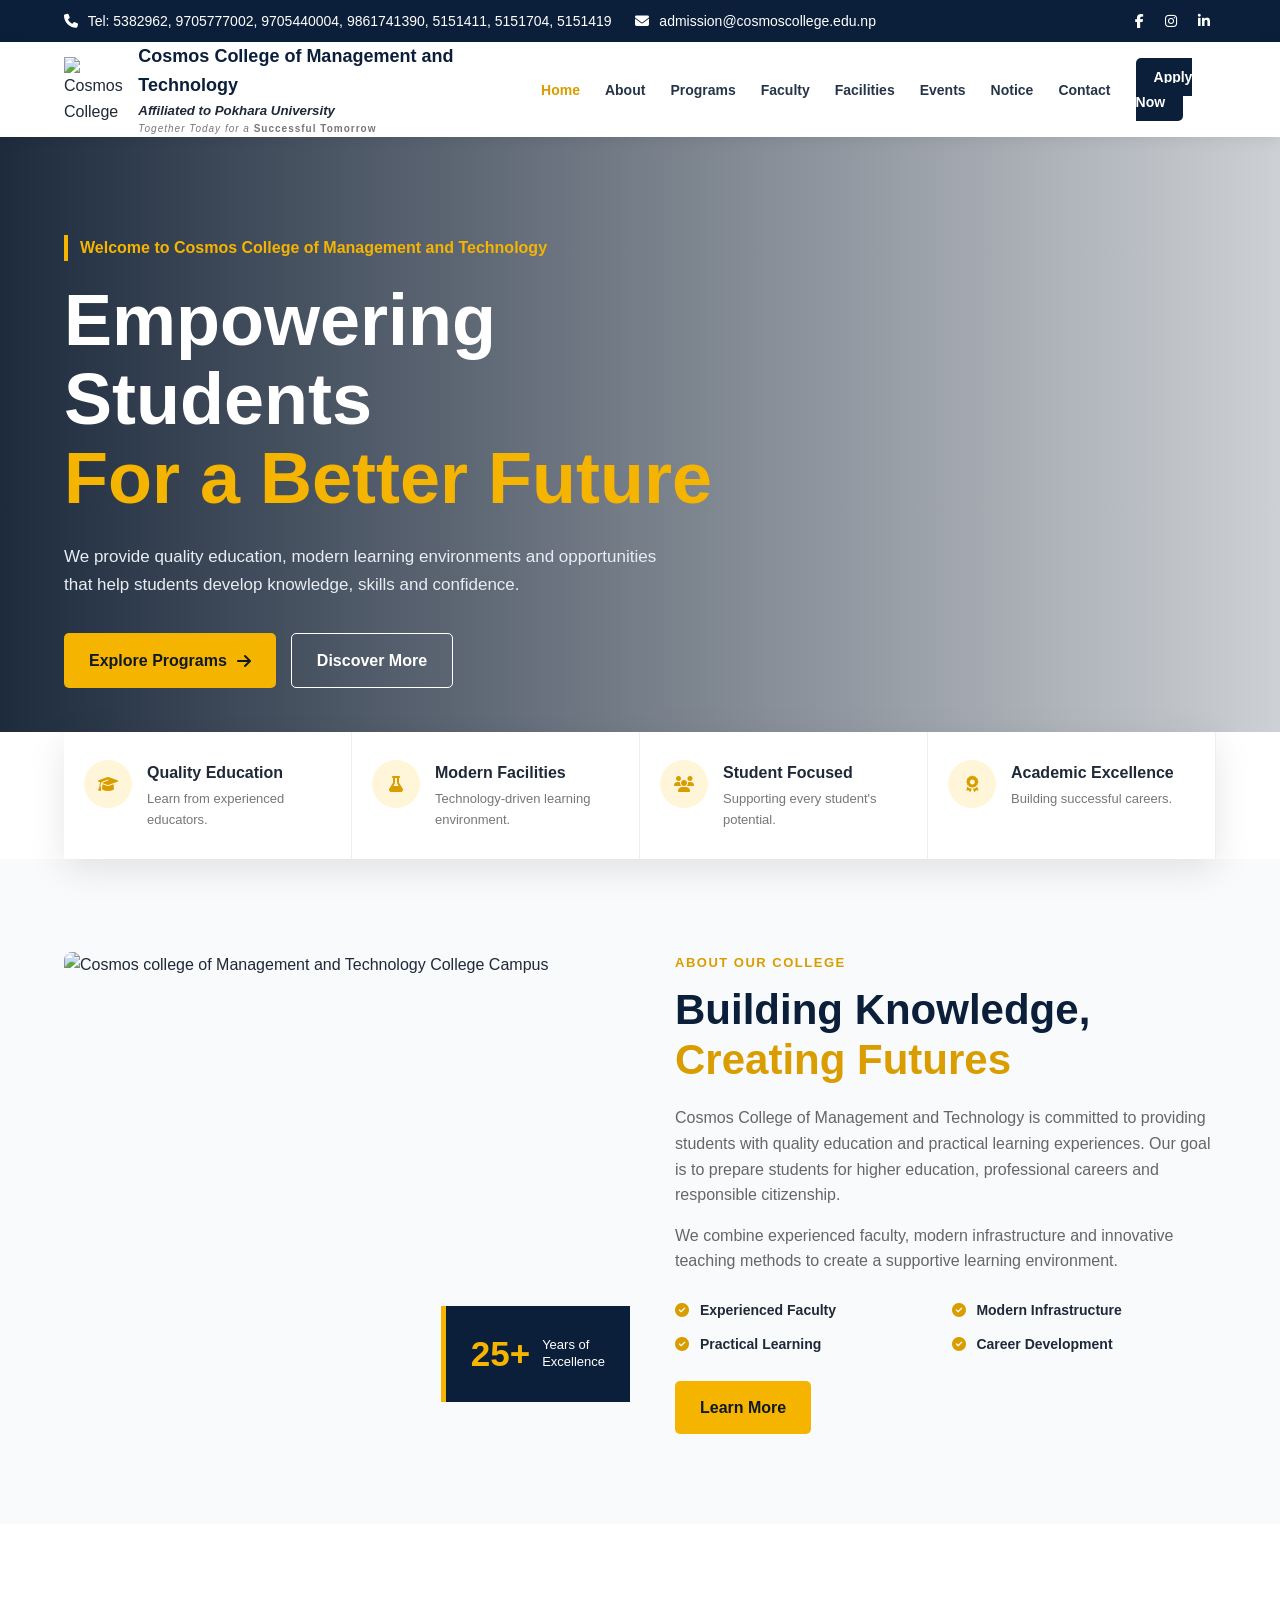
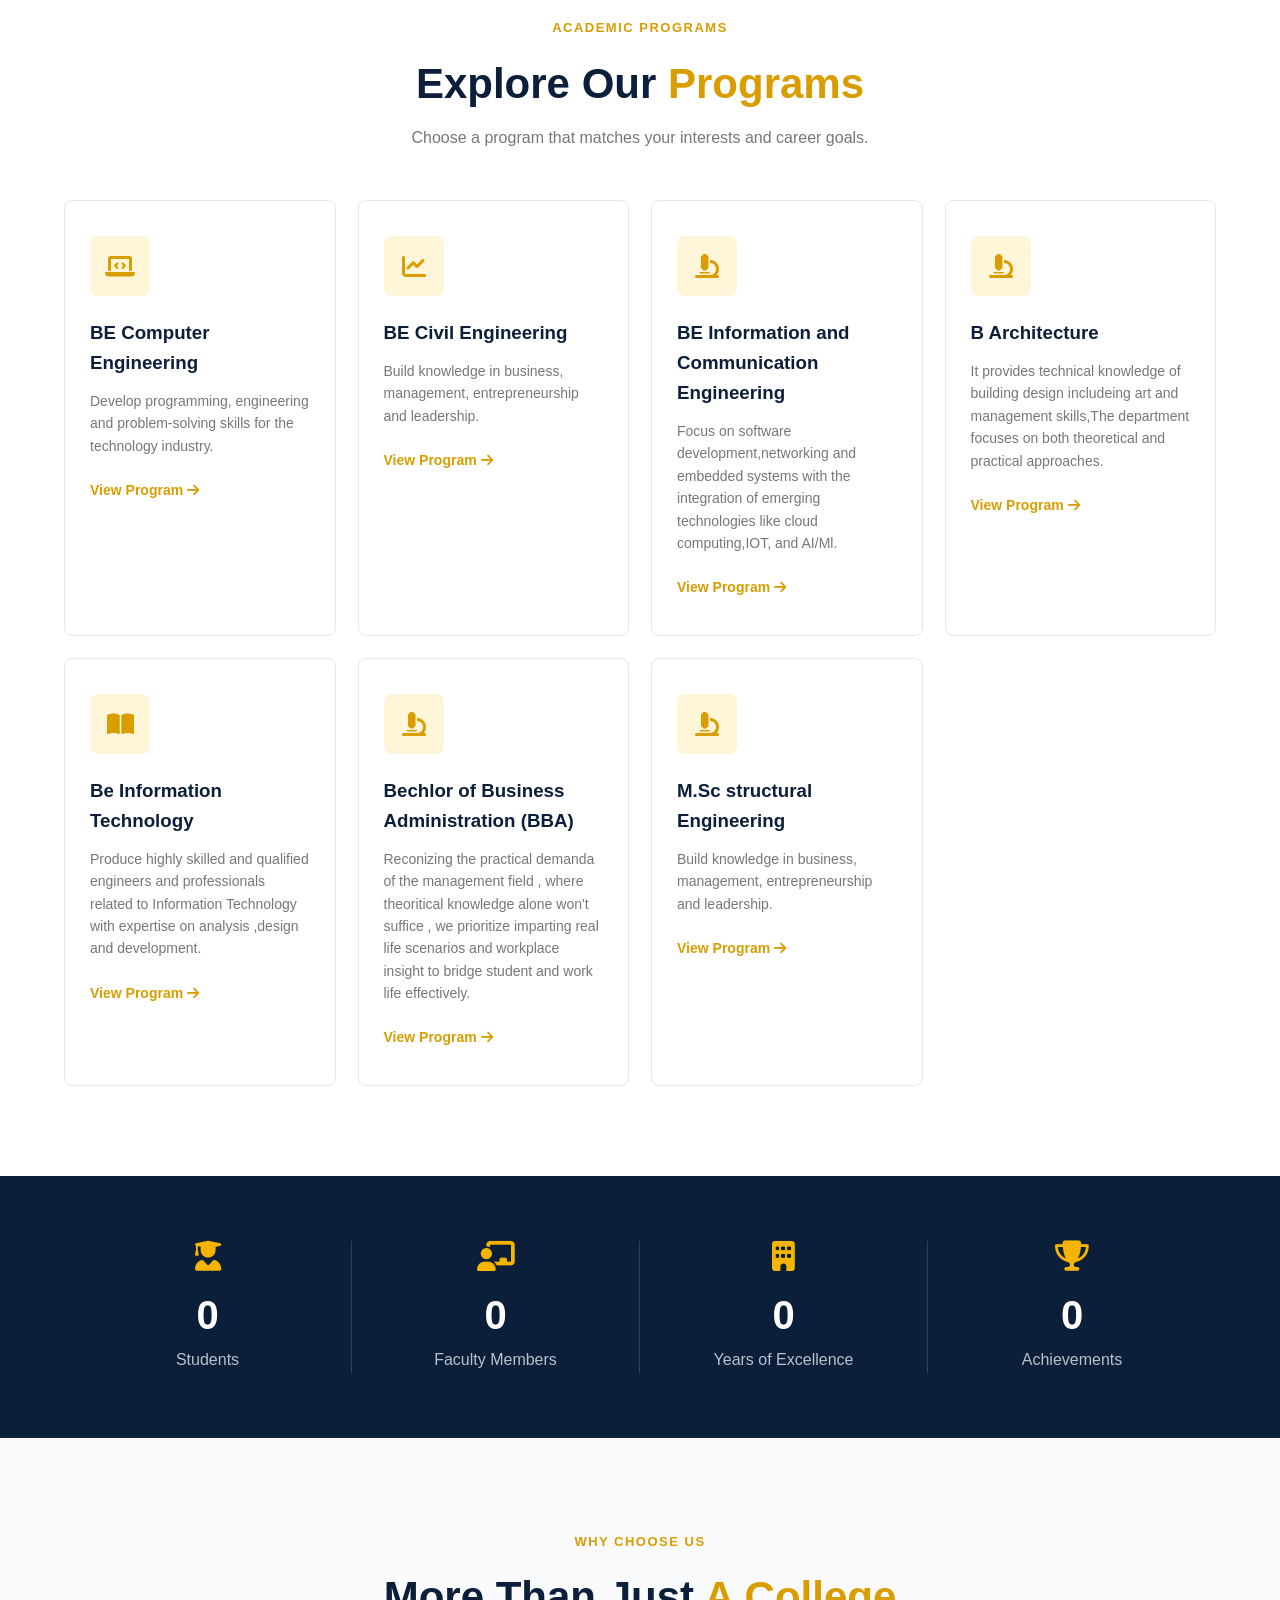
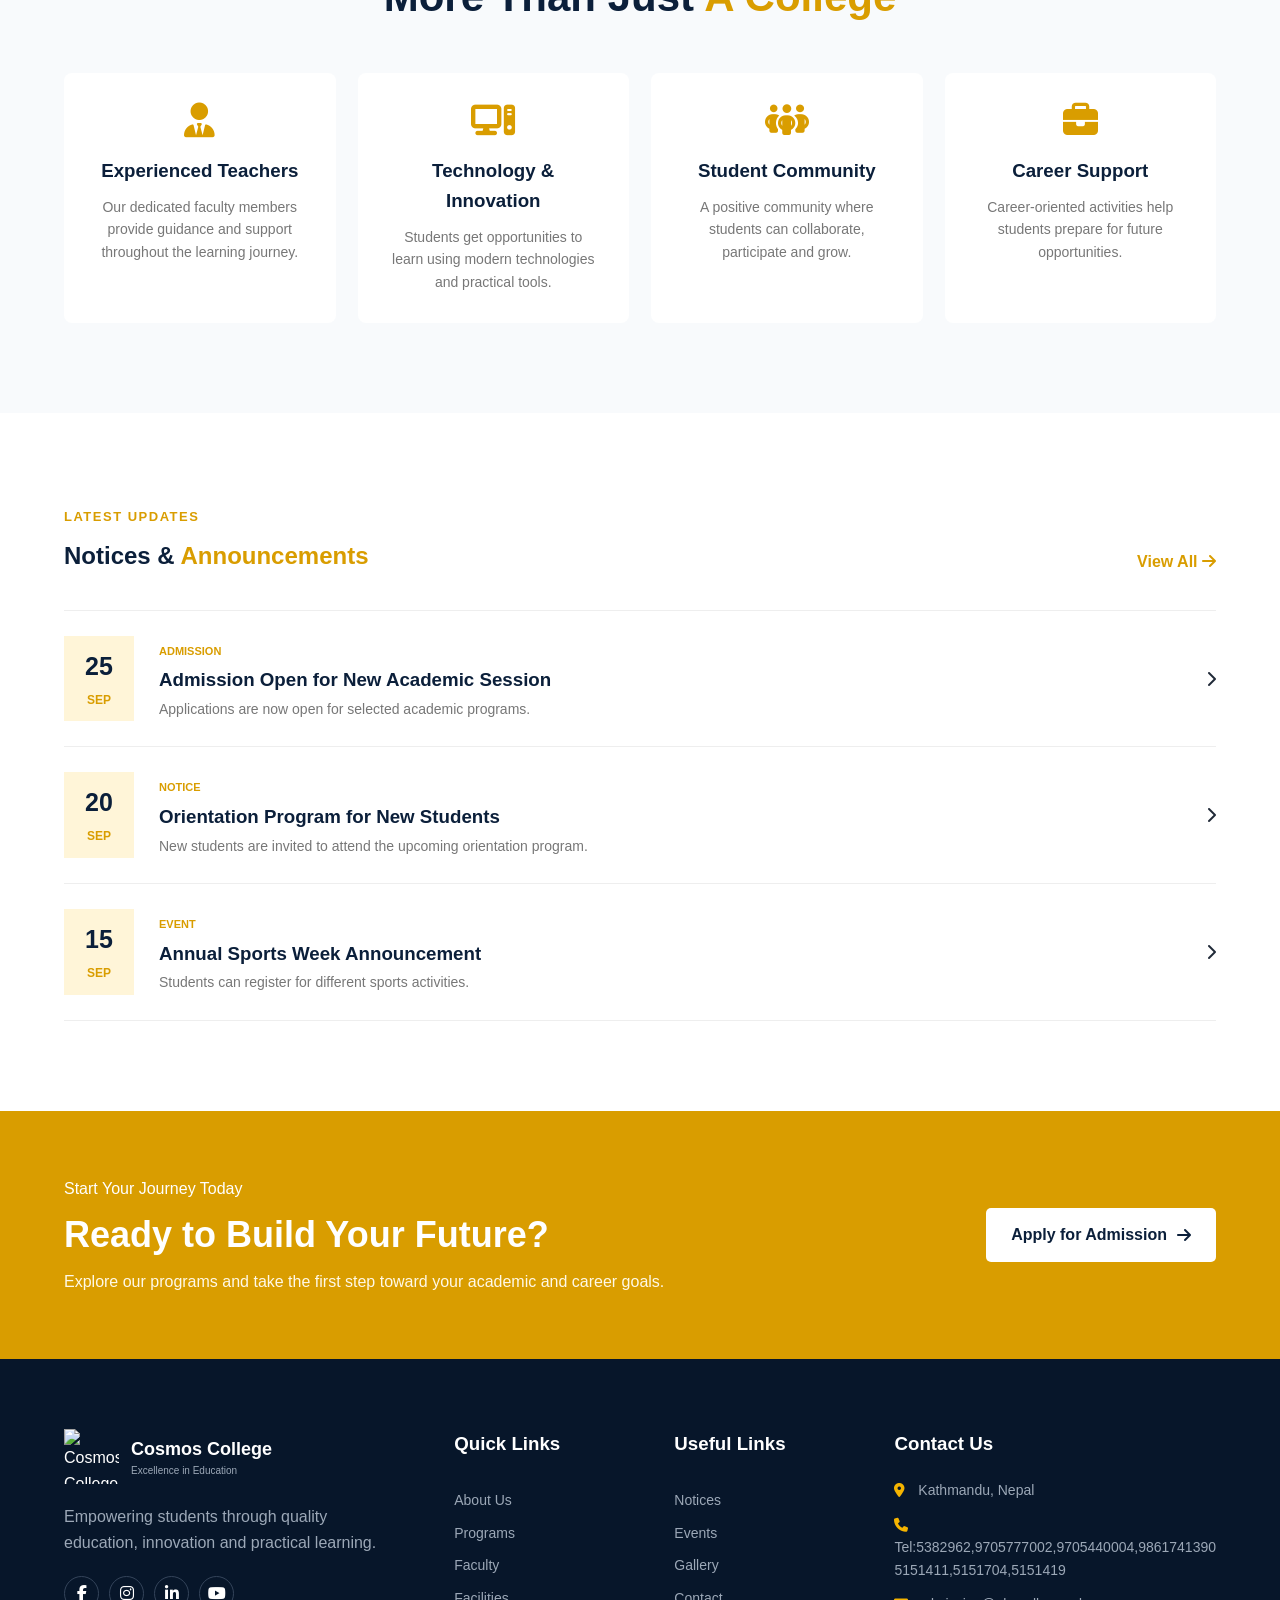
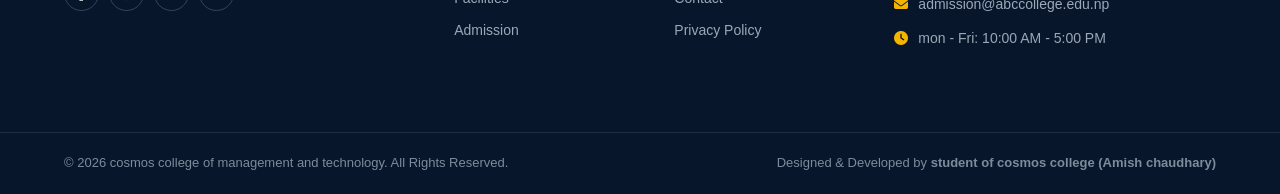
==== college_website/index.html @ bd04fb8c "college_website project" ====
<!DOCTYPE html>
<html lang="en">

<head>
    <meta charset="UTF-8">

    <meta name="viewport" content="width=device-width, initial-scale=1.0">

    <meta name="description"
        content="Cosmos College of Management and Technology- Quality education, modern facilities and a better future.">

    <title>Comsos College | Excellence in Education</title>

    <link rel="stylesheet" href="style.css">
    <link rel="stylesheet" href="responsive.css">
    <link rel="stylesheet" href="script.js">

    <!-- Font Awesome -->
    <link rel="stylesheet"
        href="https://cdnjs.cloudflare.com/ajax/libs/font-awesome/6.5.2/css/all.min.css">
</head>

<body>
    <!-- ================= HEADER ================= -->

<header class="header">

    <!-- TOP BAR -->
    <div class="top-bar">
        <div class="container top-content">

            <div>
                <span>
                    <i class="fa-solid fa-phone"></i>
                    Tel: 5382962, 9705777002, 9705440004,
                    9861741390, 5151411, 5151704, 5151419
                </span>

                <span>
                    <i class="fa-solid fa-envelope"></i>
                    admission@cosmoscollege.edu.np
                </span>
            </div>

            <div class="social-icons">
                <a href="#">
                    <i class="fab fa-facebook-f"></i>
                </a>

                <a href="#">
                    <i class="fab fa-instagram"></i>
                </a>

                <a href="#">
                    <i class="fab fa-linkedin-in"></i>
                </a>
            </div>

        </div>
    </div>


    <!-- NAVIGATION -->

    <nav class="navbar">

        <div class="container nav-container">

            <!-- LOGO -->
            <a href="index.html" class="logo">

                <img
                    src="C:\Users\A plus\OneDrive\Desktop\278995656_367449892068865_4871846465309183999_n.png"
                    alt="Cosmos College Logo"
                    class="college-logo"
                >

                <div>

                    <h2>
                        Cosmos College of Management and Technology
                    </h2>

                    <h5>
                        <i>Affiliated to Pokhara University</i>
                    </h5>

                    <span>
                        <i>Together Today for a </i>
                        <strong>Successful Tomorrow</strong>
                    </span>

                </div>

            </a>


            <!-- NAVIGATION MENU -->

            <div class="nav-menu">

                <!-- MOBILE MENU BUTTON -->

                <button
                    class="menu-toggle"
                    id="menuToggle"
                    aria-label="Open navigation menu"
                >
                    <i class="fa-solid fa-bars"></i>
                </button>


                <!-- NAVIGATION LINKS -->

                <ul class="nav-links" id="navLinks">

                    <li>
                        <a href="index.html" class="active">
                            Home
                        </a>
                    </li>

                    <li>
                        <a href="about.html">
                            About
                        </a>
                    </li>

                    <li>
                        <a href="courses.html">
                            Programs
                        </a>
                    </li>

                    <li>
                        <a href="faculty.html">
                            Faculty
                        </a>
                    </li>

                    <li>
                        <a href="facilities.html">
                            Facilities
                        </a>
                    </li>

                    <li>
                        <a href="events.html">
                            Events
                        </a>
                    </li>

                    <li>
                        <a href="notice.html">
                            Notice
                        </a>
                    </li>

                    <li>
                        <a href="contact.html">
                            Contact
                        </a>
                    </li>

                    <li>
                        <a
                            href="admission.html"
                            class="admission-btn"
                        >
                            Apply Now
                        </a>
                    </li>

                </ul>

            </div>

        </div>

    </nav>

</header>

    <!-- ================= HEADER ================= -->

    <!-- ================= HERO SECTION ================= -->

    <section class="hero">

        <div class="hero-overlay"></div>

        <div class="container hero-content">

            <div class="hero-text">

                <span class="hero-tag">
                    Welcome to Cosmos College of Management and Technology
                </span>

                <h1>
                    Empowering Students
                    <span>For a Better Future</span>
                </h1>

                <p>
                    We provide quality education, modern learning
                    environments and opportunities that help students
                    develop knowledge, skills and confidence.
                </p>

                <div class="hero-buttons">

                    <a href="courses.html" class="btn primary-btn">
                        Explore Programs
                        <i class="fa-solid fa-arrow-right"></i>
                    </a>

                    <a href="about.html" class="btn secondary-btn">
                        Discover More
                    </a>

                </div>

            </div>

        </div>

        <div class="hero-scroll">
            <i class="fa-solid fa-chevron-down"></i>
        </div>

    </section>


    <!-- ================= QUICK INFO ================= -->

    <section class="quick-info">

        <div class="container quick-grid">

            <div class="quick-card">

                <div class="quick-icon">
                    <i class="fa-solid fa-graduation-cap"></i>
                </div>

                <div>
                    <h3>Quality Education</h3>
                    <p>Learn from experienced educators.</p>
                </div>

            </div>


            <div class="quick-card">

                <div class="quick-icon">
                    <i class="fa-solid fa-flask"></i>
                </div>

                <div>
                    <h3>Modern Facilities</h3>
                    <p>Technology-driven learning environment.</p>
                </div>

            </div>


            <div class="quick-card">

                <div class="quick-icon">
                    <i class="fa-solid fa-users"></i>
                </div>

                <div>
                    <h3>Student Focused</h3>
                    <p>Supporting every student's potential.</p>
                </div>

            </div>


            <div class="quick-card">

                <div class="quick-icon">
                    <i class="fa-solid fa-award"></i>
                </div>

                <div>
                    <h3>Academic Excellence</h3>
                    <p>Building successful careers.</p>
                </div>

            </div>

        </div>

    </section>


    <!-- ================= ABOUT ================= -->

    <section class="section about">

        <div class="container about-grid">

            <div class="about-image">

                <img src="C:\Users\A plus\OneDrive\Desktop\581655916_1286203326860179_4538966652555884573_n.jpg"
                    alt="Cosmos college of Management and Technology College Campus">

                <div class="experience-box">

                    <strong>25+</strong>

                    <span>
                        Years of<br>
                        Excellence
                    </span>

                </div>

            </div>


            <div class="about-content">

                <span class="section-tag">
                    About Our College
                </span>

                <h2>
                    Building Knowledge,
                    <span>Creating Futures</span>
                </h2>

                <p>
                    Cosmos College of Management and Technology is committed to providing students
                    with quality education and practical learning
                    experiences. Our goal is to prepare students for
                    higher education, professional careers and
                    responsible citizenship.
                </p>

                <p>
                    We combine experienced faculty, modern
                    infrastructure and innovative teaching methods
                    to create a supportive learning environment.
                </p>

                <div class="about-points">

                    <div>
                        <i class="fa-solid fa-circle-check"></i>
                        Experienced Faculty
                    </div>

                    <div>
                        <i class="fa-solid fa-circle-check"></i>
                        Modern Infrastructure
                    </div>

                    <div>
                        <i class="fa-solid fa-circle-check"></i>
                        Practical Learning
                    </div>

                    <div>
                        <i class="fa-solid fa-circle-check"></i>
                        Career Development
                    </div>

                </div>

                <a href="about.html" class="btn primary-btn">
                    Learn More
                </a>

            </div>

        </div>

    </section>


    <!-- ================= PROGRAMS ================= -->

    <section class="section programs">

        <div class="container">

            <div class="section-heading">

                <span class="section-tag">
                    Academic Programs
                </span>

                <h2>
                    Explore Our <span>Programs</span>
                </h2>

                <p>
                    Choose a program that matches your interests
                    and career goals.
                </p>

            </div>


            <div class="program-grid">

                <div class="program-card">

                    <div class="program-icon">
                        <i class="fa-solid fa-laptop-code"></i>
                    </div>

                    <h3> BE Computer Engineering</h3>

                    <p>
                        Develop programming, engineering and
                        problem-solving skills for the technology
                        industry.
                    </p>

                    <a href="courses.html">
                        View Program
                        <i class="fa-solid fa-arrow-right"></i>
                    </a>

                </div>


                <div class="program-card">

                    <div class="program-icon">
                        <i class="fa-solid fa-chart-line"></i>
                    </div>

                    <h3>BE Civil Engineering</h3>

                    <p>
                        Build knowledge in business, management,
                        entrepreneurship and leadership.
                    </p>

                    <a href="courses.html">
                        View Program
                        <i class="fa-solid fa-arrow-right"></i>
                    </a>
                    
                </div>


                <div class="program-card">

                    <div class="program-icon">
                        <i class="fa-solid fa-microscope"></i>
                    </div>

                    <h3>BE Information and Communication Engineering</h3>

                    <p>
                        Focus on software development,networking  and embedded systems
                        with the integration of emerging technologies like cloud computing,IOT,
                        and AI/Ml.
                    </p>

                    <a href="courses.html">
                        View Program
                        <i class="fa-solid fa-arrow-right"></i>
                    </a>

                </div>
                <div class="program-card">

                    <div class="program-icon">
                        <i class="fa-solid fa-microscope"></i>
                    </div>

                    <h3>B Architecture</h3>

                    <p>
                        It provides technical knowledge of building design includeing art 
                        and management skills,The department focuses on both theoretical and 
                        practical approaches.
                    </p>

                    <a href="courses.html">
                        View Program
                        <i class="fa-solid fa-arrow-right"></i>
                    </a>

                </div>
                <div class="program-card">

                    <div class="program-icon">
                        <i class="fa-solid fa-book-open"></i>
                    </div>

                    <h3>Be Information Technology</h3>

                    <p>
                        Produce highly skilled and qualified engineers and
                        professionals related to Information Technology with 
                        expertise on analysis ,design and development.
                    </p>

                    <a href="courses.html">
                        View Program
                        <i class="fa-solid fa-arrow-right"></i>
                    </a>

                </div>
                <div class="program-card">

                    <div class="program-icon">
                        <i class="fa-solid fa-microscope"></i>
                    </div>

                    <h3>Bechlor of Business Administration (BBA)</h3>

                    <p>
                        Reconizing the practical demanda of the management field , where 
                        theoritical knowledge alone won't suffice , we prioritize imparting real life 
                        scenarios and workplace insight to bridge student and work life effectively.
                    </p>

                    <a href="courses.html">
                        View Program
                        <i class="fa-solid fa-arrow-right"></i>
                    </a>

                </div>

<div class="program-card">

                    <div class="program-icon">
                        <i class="fa-solid fa-microscope"></i>
                    </div>

                    <h3>M.Sc structural Engineering</h3>

                    <p>
                         Build knowledge in business, management,
                        entrepreneurship and leadership.
                    </p>

                    <a href="courses.html">
                        View Program
                        <i class="fa-solid fa-arrow-right"></i>
                    </a>

                </div>





                

            </div>

        </div>

    </section>


    <!-- ================= STATISTICS ================= -->

    <section class="stats">

        <div class="container stats-grid">

            <div class="stat-item">

                <i class="fa-solid fa-user-graduate"></i>

                <h2 class="counter" data-target="2500">
                    0
                </h2>

                <p>Students</p>

            </div>


            <div class="stat-item">

                <i class="fa-solid fa-chalkboard-user"></i>

                <h2 class="counter" data-target="120">
                    0
                </h2>

                <p>Faculty Members</p>

            </div>


            <div class="stat-item">

                <i class="fa-solid fa-building"></i>

                <h2 class="counter" data-target="25">
                    0
                </h2>

                <p>Years of Excellence</p>

            </div>


            <div class="stat-item">

                <i class="fa-solid fa-trophy"></i>

                <h2 class="counter" data-target="50">
                    0
                </h2>

                <p>Achievements</p>

            </div>

        </div>

    </section>


    <!-- ================= WHY CHOOSE US ================= -->

    <section class="section why-us">

        <div class="container">

            <div class="section-heading">

                <span class="section-tag">
                    Why Choose Us
                </span>

                <h2>
                    More Than Just
                    <span>A College</span>
                </h2>

            </div>


            <div class="why-grid">

                <div class="why-card">

                    <i class="fa-solid fa-user-tie"></i>

                    <h3>Experienced Teachers</h3>

                    <p>
                        Our dedicated faculty members provide
                        guidance and support throughout the
                        learning journey.
                    </p>

                </div>


                <div class="why-card">

                    <i class="fa-solid fa-computer"></i>

                    <h3>Technology & Innovation</h3>

                    <p>
                        Students get opportunities to learn using
                        modern technologies and practical tools.
                    </p>

                </div>


                <div class="why-card">

                    <i class="fa-solid fa-people-group"></i>

                    <h3>Student Community</h3>

                    <p>
                        A positive community where students can
                        collaborate, participate and grow.
                    </p>

                </div>


                <div class="why-card">

                    <i class="fa-solid fa-briefcase"></i>

                    <h3>Career Support</h3>

                    <p>
                        Career-oriented activities help students
                        prepare for future opportunities.
                    </p>

                </div>

            </div>

        </div>

    </section>


    <!-- ================= NOTICE ================= -->

    <section class="section notices">

        <div class="container">

            <div class="notice-header">

                <div>

                    <span class="section-tag">
                        Latest Updates
                    </span>

                    <h2>
                        Notices & <span>Announcements</span>
                    </h2>

                </div>

                <a href="notice.html" class="view-all">
                    View All
                    <i class="fa-solid fa-arrow-right"></i>
                </a>

            </div>


            <div class="notice-list">

                <div class="notice-item">

                    <div class="notice-date">

                        <strong>25</strong>
                        <span>SEP</span>

                    </div>

                    <div class="notice-content">

                        <span class="notice-label">
                            Admission
                        </span>

                        <h3>
                            Admission Open for New Academic Session
                        </h3>

                        <p>
                            Applications are now open for selected
                            academic programs.
                        </p>

                    </div>

                    <i class="fa-solid fa-chevron-right"></i>

                </div>


                <div class="notice-item">

                    <div class="notice-date">

                        <strong>20</strong>
                        <span>SEP</span>

                    </div>

                    <div class="notice-content">

                        <span class="notice-label">
                            Notice
                        </span>

                        <h3>
                            Orientation Program for New Students
                        </h3>

                        <p>
                            New students are invited to attend the
                            upcoming orientation program.
                        </p>

                    </div>

                    <i class="fa-solid fa-chevron-right"></i>

                </div>


                <div class="notice-item">

                    <div class="notice-date">

                        <strong>15</strong>
                        <span>SEP</span>

                    </div>

                    <div class="notice-content">

                        <span class="notice-label">
                            Event
                        </span>

                        <h3>
                            Annual Sports Week Announcement
                        </h3>

                        <p>
                            Students can register for different
                            sports activities.
                        </p>

                    </div>

                    <i class="fa-solid fa-chevron-right"></i>

                </div>

            </div>

        </div>

    </section>


    <!-- ================= CTA ================= -->

    <section class="cta">

        <div class="container cta-content">

            <div>

                <span>
                    Start Your Journey Today
                </span>

                <h2>
                    Ready to Build Your Future?
                </h2>

                <p>
                    Explore our programs and take the first step
                    toward your academic and career goals.
                </p>

            </div>

            <a href="admission.html" class="btn light-btn">
                Apply for Admission
                <i class="fa-solid fa-arrow-right"></i>
            </a>

        </div>

    </section>


    <!-- ================= FOOTER ================= -->

    <footer class="footer">

        <div class="container footer-grid">

            <div class="footer-about">

                <a href="index.html" class="footer-logo">

    <img src="C:\Users\A plus\OneDrive\Desktop\278995656_367449892068865_4871846465309183999_n.png"
         alt="Cosmos College Logo"
         class="footer-college-logo">

    <div>
        <h2>Cosmos College</h2>
        <span>Excellence in Education</span>
    </div>

</a>

                <p>
                    Empowering students through quality education,
                    innovation and practical learning.
                </p>

                <div class="footer-social">

                    <a href="#">
                        <i class="fab fa-facebook-f"></i>
                    </a>

                    <a href="#">
                        <i class="fab fa-instagram"></i>
                    </a>

                    <a href="#">
                        <i class="fab fa-linkedin-in"></i>
                    </a>

                    <a href="#">
                        <i class="fab fa-youtube"></i>
                    </a>

                </div>

            </div>


            <div class="footer-links">

                <h3>Quick Links</h3>

                <a href="about.html">About Us</a>
                <a href="courses.html">Programs</a>
                <a href="faculty.html">Faculty</a>
                <a href="facilities.html">Facilities</a>
                <a href="admission.html">Admission</a>

            </div>


            <div class="footer-links">

                <h3>Useful Links</h3>

                <a href="notice.html">Notices</a>
                <a href="events.html">Events</a>
                <a href="gallery.html">Gallery</a>
                <a href="contact.html">Contact</a>
                <a href="#">Privacy Policy</a>

            </div>


            <div class="footer-contact">

                <h3>Contact Us</h3>

                <p>
                    <i class="fa-solid fa-location-dot"></i>
                    Kathmandu, Nepal
                </p>

                <p>
                    <i class="fa-solid fa-phone"></i>
                    Tel:5382962,9705777002,9705440004,9861741390
                        5151411,5151704,5151419
                </p>

                <p>
                    <i class="fa-solid fa-envelope"></i>
                     admission@abccollege.edu.np
                </p>

                <p>
                    <i class="fa-solid fa-clock"></i>
                    mon - Fri: 10:00 AM - 5:00 PM
                </p>

            </div>

        </div>


        <div class="footer-bottom">

            <div class="container">

                <p>
                    © 2026 cosmos college of management and technology. All Rights Reserved.
                </p>

                <p>
                    Designed & Developed by
                    <strong>student of cosmos college (Amish chaudhary)</strong>
                </p>

            </div>

        </div>

    </footer>


    <!-- Back to Top -->

    <button id="backToTop" class="back-to-top">

        <i class="fa-solid fa-arrow-up"></i>

    </button>


    <script src="js/script.js"></script>

</body>

</html>
---- college_website/style.css ----
/* =========================================
   GLOBAL STYLES
========================================= */

* {
    margin: 0;
    padding: 0;
    box-sizing: border-box;
}

html {
    scroll-behavior: smooth;
}

body {
    font-family: Arial, Helvetica, sans-serif;
    color: #1f2937;
    line-height: 1.6;
    background: #ffffff;
}

a {
    text-decoration: none;
    color: inherit;
}

img {
    width: 100%;
    display: block;
}

.container {
    width: 90%;
    max-width: 1200px;
    margin: auto;
}

.section {
    padding: 90px 0;
}


/* =========================================
   TOP BAR
========================================= */

.top-bar {
    background: #0b1f3a;
    color: #ffffff;
    font-size: 14px;
}

.top-content {
    min-height: 42px;
    display: flex;
    justify-content: space-between;
    align-items: center;
}

.top-content span {
    margin-right: 20px;
}

.top-content i {
    margin-right: 6px;
}

.social-icons {
    display: flex;
    gap: 15px;
}

.social-icons a {
    transition: 0.3s;
}

.social-icons a:hover {
    color: #f5b400;
}


/* =========================================
   NAVBAR
========================================= */

.navbar {
    background: #ffffff;
    box-shadow: 0 3px 15px rgba(0, 0, 0, 0.08);
    position: relative;
    z-index: 1000;
}

.nav-container {
    min-height: 82px;
    display: flex;
    align-items: center;
    justify-content: space-between;
}

.logo {
    display: flex;
    align-items: center;
    gap: 12px;
}

.logo-icon {
    width: 48px;
    height: 48px;
    background: #0b1f3a;
    color: #ffffff;
    border-radius: 10px;
    display: flex;
    align-items: center;
    justify-content: center;
    font-size: 22px;
}

.logo h2 {
    font-size: 18px;
    color: #0b1f3a;
}

.logo span {
    display: block;
    font-size: 10px;
    color: #777;
    letter-spacing: 1px;
}

.nav-links {
    display: flex;
    align-items: center;
    list-style: none;
    gap: 25px;
}

.nav-links a {
    font-size: 14px;
    font-weight: 600;
    color: #263449;
    transition: 0.3s;
}

.nav-links a:hover,
.nav-links a.active {
    color: #d99d00;
}

.admission-btn {
    background: #0b1f3a;
    color: #ffffff !important;
    padding: 11px 18px;
    border-radius: 5px;
}

.admission-btn:hover {
    background: #d99d00;
}

.menu-toggle {
    display: none;
    border: none;
    background: none;
    font-size: 25px;
    cursor: pointer;
}


/* =========================================
   HERO
========================================= */

.hero {
    min-height: 650px;
    position: relative;
    background-image: url("../images/hero.jpg");
    background-size: cover;
    background-position: center;
    display: flex;
    align-items: center;
    color: #ffffff;
}

.hero-overlay {
    position: absolute;
    inset: 0;
    background: linear-gradient(
        90deg,
        rgba(5, 20, 40, 0.9),
        rgba(5, 20, 40, 0.55),
        rgba(5, 20, 40, 0.2)
    );
}

.hero-content {
    position: relative;
    z-index: 2;
}

.hero-text {
    max-width: 700px;
}

.hero-tag {
    display: inline-block;
    border-left: 4px solid #f5b400;
    padding-left: 12px;
    margin-bottom: 20px;
    font-weight: bold;
    color: #f5b400;
}

.hero h1 {
    font-size: clamp(42px, 6vw, 72px);
    line-height: 1.1;
    margin-bottom: 25px;
}

.hero h1 span {
    display: block;
    color: #f5b400;
}

.hero p {
    max-width: 620px;
    font-size: 17px;
    color: #e8edf3;
    margin-bottom: 35px;
}

.hero-buttons {
    display: flex;
    gap: 15px;
    flex-wrap: wrap;
}

.btn {
    display: inline-flex;
    align-items: center;
    gap: 10px;
    padding: 14px 25px;
    border-radius: 5px;
    font-weight: bold;
    transition: 0.3s;
}

.primary-btn {
    background: #f5b400;
    color: #111827;
}

.primary-btn:hover {
    background: #ffffff;
    transform: translateY(-2px);
}

.secondary-btn {
    border: 1px solid #ffffff;
    color: #ffffff;
}

.secondary-btn:hover {
    background: #ffffff;
    color: #0b1f3a;
}

.hero-scroll {
    position: absolute;
    bottom: 25px;
    left: 50%;
    animation: bounce 1.5s infinite;
}

@keyframes bounce {

    0%,
    100% {
        transform: translateY(0);
    }

    50% {
        transform: translateY(10px);
    }
}


/* =========================================
   QUICK INFO
========================================= */

.quick-info {
    background: #ffffff;
    position: relative;
    margin-top: -55px;
    z-index: 5;
}

.quick-grid {
    display: grid;
    grid-template-columns: repeat(4, 1fr);
    box-shadow: 0 10px 35px rgba(0, 0, 0, 0.1);
}

.quick-card {
    background: #ffffff;
    padding: 28px 20px;
    display: flex;
    gap: 15px;
    border-right: 1px solid #eee;
}

.quick-icon {
    min-width: 48px;
    height: 48px;
    background: #fff5d8;
    color: #d99d00;
    display: flex;
    align-items: center;
    justify-content: center;
    border-radius: 50%;
}

.quick-card h3 {
    font-size: 16px;
    margin-bottom: 4px;
}

.quick-card p {
    font-size: 13px;
    color: #777;
}


/* =========================================
   SECTION HEADING
========================================= */

.section-heading {
    text-align: center;
    max-width: 700px;
    margin: 0 auto 50px;
}

.section-tag {
    color: #d99d00;
    font-weight: bold;
    text-transform: uppercase;
    letter-spacing: 1.5px;
    font-size: 13px;
}

.section-heading h2,
.about-content h2 {
    font-size: 42px;
    line-height: 1.2;
    margin: 10px 0 15px;
    color: #0b1f3a;
}

.section-heading h2 span,
.about-content h2 span {
    color: #d99d00;
}

.section-heading p {
    color: #777;
}


/* =========================================
   ABOUT
========================================= */

.about {
    background: #f8fafc;
}

.about-grid {
    display: grid;
    grid-template-columns: 1fr 1fr;
    gap: 70px;
    align-items: center;
}

.about-image {
    position: relative;
}

.about-image img {
    height: 480px;
    object-fit: cover;
    border-radius: 8px;
}

.experience-box {
    position: absolute;
    right: -25px;
    bottom: 30px;
    background: #0b1f3a;
    color: #ffffff;
    padding: 20px 25px;
    display: flex;
    align-items: center;
    gap: 12px;
    border-left: 5px solid #f5b400;
}

.experience-box strong {
    font-size: 35px;
    color: #f5b400;
}

.experience-box span {
    font-size: 13px;
    line-height: 1.3;
}

.about-content h2 {
    margin-bottom: 20px;
}

.about-content p {
    color: #666;
    margin-bottom: 15px;
}

.about-points {
    display: grid;
    grid-template-columns: 1fr 1fr;
    gap: 12px;
    margin: 25px 0;
}

.about-points div {
    font-size: 14px;
    font-weight: 600;
}

.about-points i {
    color: #d99d00;
    margin-right: 7px;
}


/* =========================================
   PROGRAMS
========================================= */

.programs {
    background: #ffffff;
}

.program-grid {
    display: grid;
    grid-template-columns: repeat(4, 1fr);
    gap: 22px;
}

.program-card {
    padding: 35px 25px;
    border: 1px solid #e5e7eb;
    border-radius: 8px;
    transition: 0.3s;
    background: #ffffff;
}

.program-card:hover {
    transform: translateY(-8px);
    box-shadow: 0 15px 35px rgba(0, 0, 0, 0.08);
    border-color: #f5b400;
}

.program-icon {
    width: 60px;
    height: 60px;
    background: #fff5d8;
    color: #d99d00;
    display: flex;
    align-items: center;
    justify-content: center;
    border-radius: 8px;
    font-size: 24px;
    margin-bottom: 22px;
}

.program-card h3 {
    color: #0b1f3a;
    margin-bottom: 12px;
}

.program-card p {
    color: #777;
    font-size: 14px;
    margin-bottom: 20px;
}

.program-card a {
    color: #d99d00;
    font-size: 14px;
    font-weight: bold;
}


/* =========================================
   STATISTICS
========================================= */

.stats {
    background: #0b1f3a;
    padding: 65px 0;
    color: #ffffff;
}

.stats-grid {
    display: grid;
    grid-template-columns: repeat(4, 1fr);
}

.stat-item {
    text-align: center;
    border-right: 1px solid rgba(255, 255, 255, 0.15);
}

.stat-item:last-child {
    border-right: none;
}

.stat-item i {
    color: #f5b400;
    font-size: 30px;
    margin-bottom: 12px;
}

.stat-item h2 {
    font-size: 40px;
}

.stat-item p {
    color: #b8c1cc;
}


/* =========================================
   WHY US
========================================= */

.why-us {
    background: #f8fafc;
}

.why-grid {
    display: grid;
    grid-template-columns: repeat(4, 1fr);
    gap: 22px;
}

.why-card {
    background: #ffffff;
    padding: 30px;
    text-align: center;
    border-radius: 8px;
    transition: 0.3s;
}

.why-card:hover {
    transform: translateY(-5px);
    box-shadow: 0 12px 30px rgba(0, 0, 0, 0.08);
}

.why-card i {
    font-size: 35px;
    color: #d99d00;
    margin-bottom: 18px;
}

.why-card h3 {
    color: #0b1f3a;
    margin-bottom: 10px;
}

.why-card p {
    font-size: 14px;
    color: #777;
}


/* =========================================
   NOTICES
========================================= */

.notices {
    background: #ffffff;
}

.notice-header {
    display: flex;
    justify-content: space-between;
    align-items: end;
    margin-bottom: 35px;
}

.notice-header h2 {
    color: #0b1f3a;
    margin-top: 8px;
}

.notice-header h2 span {
    color: #d99d00;
}

.view-all {
    color: #d99d00;
    font-weight: bold;
}

.notice-list {
    border-top: 1px solid #eee;
}

.notice-item {
    display: flex;
    align-items: center;
    gap: 25px;
    padding: 25px 0;
    border-bottom: 1px solid #eee;
}

.notice-date {
    min-width: 70px;
    text-align: center;
    background: #fff5d8;
    padding: 10px;
}

.notice-date strong {
    display: block;
    font-size: 25px;
    color: #0b1f3a;
}

.notice-date span {
    font-size: 12px;
    color: #d99d00;
    font-weight: bold;
}

.notice-content {
    flex: 1;
}

.notice-label {
    font-size: 11px;
    color: #d99d00;
    text-transform: uppercase;
    font-weight: bold;
}

.notice-content h3 {
    margin: 3px 0;
    color: #0b1f3a;
}

.notice-content p {
    color: #777;
    font-size: 14px;
}


/* =========================================
   CTA
========================================= */

.cta {
    background: #d99d00;
    color: #ffffff;
    padding: 65px 0;
}

.cta-content {
    display: flex;
    justify-content: space-between;
    align-items: center;
    gap: 30px;
}

.cta h2 {
    font-size: 36px;
    margin: 5px 0;
}

.cta p {
    color: #fff9e7;
}

.light-btn {
    background: #ffffff;
    color: #0b1f3a;
    white-space: nowrap;
}

.light-btn:hover {
    background: #0b1f3a;
    color: #ffffff;
}


/* =========================================
   FOOTER
========================================= */

.footer {
    background: #07162a;
    color: #ffffff;
}

.footer-grid {
    padding: 70px 0;
    display: grid;
    grid-template-columns: 2fr 1fr 1fr 1.5fr;
    gap: 50px;
}

.footer-logo {
    display: flex;
    align-items: center;
    gap: 12px;
    margin-bottom: 20px;
}

.footer-logo h2 {
    font-size: 18px;
}

.footer-logo span {
    display: block;
    font-size: 10px;
    color: #9ca8b7;
}

.footer-about > p {
    color: #9ca8b7;
    max-width: 320px;
}

.footer-social {
    display: flex;
    gap: 10px;
    margin-top: 20px;
}

.footer-social a {
    width: 35px;
    height: 35px;
    border: 1px solid #34445a;
    display: flex;
    align-items: center;
    justify-content: center;
    border-radius: 50%;
    transition: 0.3s;
}

.footer-social a:hover {
    background: #d99d00;
    border-color: #d99d00;
}

.footer h3 {
    margin-bottom: 20px;
}

.footer-links {
    display: flex;
    flex-direction: column;
    gap: 10px;
}

.footer-links a {
    color: #9ca8b7;
    font-size: 14px;
}

.footer-links a:hover {
    color: #f5b400;
}

.footer-contact p {
    color: #9ca8b7;
    margin-bottom: 12px;
    font-size: 14px;
}

.footer-contact i {
    color: #f5b400;
    width: 20px;
}

.footer-bottom {
    border-top: 1px solid #1d2d42;
    padding: 20px 0;
}

.footer-bottom .container {
    display: flex;
    justify-content: space-between;
    color: #7e8b9c;
    font-size: 13px;
}


/* =========================================
   BACK TO TOP
========================================= */

.back-to-top {
    position: fixed;
    right: 25px;
    bottom: 25px;
    width: 45px;
    height: 45px;
    border: none;
    background: #d99d00;
    color: #ffffff;
    border-radius: 5px;
    cursor: pointer;
    display: none;
    z-index: 999;
}

.back-to-top.show {
    display: block;
}
/* =========================================
   INNER PAGE HERO
========================================= */

.page-hero {
    background: linear-gradient(
        90deg,
        rgba(5, 20, 40, 0.95),
        rgba(5, 20, 40, 0.75)
    ),
    url("../images/hero.jpg");

    background-size: cover;
    background-position: center;

    color: #ffffff;
    padding: 100px 0;
}

.page-hero span {
    color: #f5b400;
    font-weight: bold;
    text-transform: uppercase;
    letter-spacing: 2px;
}

.page-hero h1 {
    font-size: 48px;
    margin: 10px 0;
}

.page-hero p {
    color: #d8e0e8;
    max-width: 650px;
}


/* =========================================
   FACULTY
========================================= */

.faculty-grid {
    display: grid;
    grid-template-columns: repeat(4, 1fr);
    gap: 25px;
}

.faculty-card {
    background: #ffffff;
    border: 1px solid #e5e7eb;
    border-radius: 8px;
    overflow: hidden;
    transition: 0.3s;
}

.faculty-card:hover {
    transform: translateY(-8px);
    box-shadow: 0 15px 35px rgba(0,0,0,0.1);
}

.faculty-card img {
    height: 280px;
    object-fit: cover;
}

.faculty-content {
    padding: 22px;
}

.faculty-content h3 {
    color: #0b1f3a;
}

.faculty-content span {
    color: #d99d00;
    font-size: 14px;
    font-weight: bold;
}

.faculty-content p {
    color: #777;
    font-size: 14px;
    margin-top: 10px;
}


/* =========================================
   FACILITIES
========================================= */

.facility-grid {
    display: grid;
    grid-template-columns: repeat(2, 1fr);
    gap: 30px;
}

.facility-card {
    border: 1px solid #e5e7eb;
    border-radius: 8px;
    overflow: hidden;
    background: #ffffff;
}

.facility-card img {
    height: 280px;
    object-fit: cover;
}

.facility-card > div {
    padding: 25px;
}

.facility-card i {
    color: #d99d00;
    font-size: 30px;
    margin-bottom: 10px;
}

.facility-card h3 {
    color: #0b1f3a;
    margin-bottom: 8px;
}

.facility-card p {
    color: #777;
}


/* =========================================
   EVENTS
========================================= */

.event-grid {
    display: grid;
    grid-template-columns: repeat(3, 1fr);
    gap: 25px;
}

.event-card {
    border: 1px solid #e5e7eb;
    border-radius: 8px;
    overflow: hidden;
    background: #ffffff;
    transition: 0.3s;
}

.event-card:hover {
    transform: translateY(-5px);
    box-shadow: 0 15px 30px rgba(0,0,0,0.08);
}

.event-card > img {
    height: 230px;
    object-fit: cover;
}

.event-content {
    display: flex;
    gap: 18px;
    padding: 22px;
}

.event-date {
    min-width: 55px;
    height: 65px;
    text-align: center;
    background: #fff5d8;
    padding: 7px;
}

.event-date strong {
    display: block;
    font-size: 23px;
    color: #0b1f3a;
}

.event-date span {
    font-size: 11px;
    color: #d99d00;
    font-weight: bold;
}

.event-content h3 {
    color: #0b1f3a;
    margin-bottom: 8px;
}

.event-content p {
    font-size: 14px;
    color: #777;
    margin-bottom: 10px;
}

.event-content > div:last-child > span {
    font-size: 12px;
    color: #d99d00;
}


/* =========================================
   FORMS
========================================= */

.admission-form {
    max-width: 900px;
    margin: auto;
}

.form-section {
    background: #f8fafc;
    padding: 30px;
    margin-bottom: 25px;
    border-radius: 8px;
}

.form-section h3 {
    color: #0b1f3a;
    margin-bottom: 25px;
}

.form-section h3 i {
    color: #d99d00;
    margin-right: 8px;
}

.form-grid {
    display: grid;
    grid-template-columns: 1fr 1fr;
    gap: 20px;
}

.form-group {
    display: flex;
    flex-direction: column;
    gap: 7px;
}

.form-group label {
    font-size: 14px;
    font-weight: bold;
    color: #263449;
}

.form-group input,
.form-group select,
.form-group textarea {
    width: 100%;
    padding: 13px 15px;
    border: 1px solid #dce1e7;
    border-radius: 5px;
    outline: none;
    font-family: inherit;
    font-size: 14px;
}

.form-group input:focus,
.form-group select:focus,
.form-group textarea:focus {
    border-color: #d99d00;
}


/* =========================================
   CONTACT
========================================= */

.contact-grid {
    display: grid;
    grid-template-columns: 1fr 1fr;
    gap: 60px;
}

.contact-info h2 {
    color: #0b1f3a;
    font-size: 40px;
    margin: 10px 0 20px;
}

.contact-info h2 span {
    color: #d99d00;
}

.contact-info > p {
    color: #777;
    margin-bottom: 30px;
}

.contact-item {
    display: flex;
    gap: 15px;
    margin-bottom: 25px;
}

.contact-icon {
    width: 50px;
    height: 50px;
    min-width: 50px;
    background: #fff5d8;
    color: #d99d00;
    display: flex;
    align-items: center;
    justify-content: center;
    border-radius: 50%;
}

.contact-item h3 {
    color: #0b1f3a;
    margin-bottom: 3px;
}

.contact-item p {
    color: #777;
    font-size: 14px;
}

.contact-form-box {
    background: #f8fafc;
    padding: 35px;
    border-radius: 8px;
}

.contact-form-box h2 {
    color: #0b1f3a;
    margin-bottom: 25px;
}

.contact-form-box .form-group {
    margin-bottom: 18px;
}

.map-box {
    margin-top: 60px;
    height: 400px;
    overflow: hidden;
    border-radius: 8px;
}

.map-box iframe {
    width: 100%;
    height: 100%;
    border: 0;
}
.college-logo {
    width: 65px;
    height: 65px;
    object-fit: contain;
    display: block;
}
.footer-college-logo {
    width: 55px;
    height: 55px;
    object-fit: contain;
}
/* =========================================
   ADMISSION PAGE
========================================= */

.admission-form {
    max-width: 900px;
    margin: 40px auto 0;
    padding: 40px;
    background: #ffffff;
    border-radius: 12px;
    box-shadow: 0 8px 30px rgba(0, 0, 0, 0.08);
}

/* Form Grid */

.admission-form .form-grid {
    display: grid;
    grid-template-columns: 1fr 1fr;
    gap: 25px;
    margin-bottom: 25px;
}

/* Labels */

.admission-form label {
    display: block;
    margin-bottom: 8px;
    font-size: 15px;
    font-weight: 600;
    color: #333;
}

/* Input, Select and Textarea */

.admission-form input,
.admission-form select,
.admission-form textarea {
    width: 100%;
    padding: 13px 15px;
    border: 1px solid #d5dce5;
    border-radius: 6px;
    outline: none;
    font-family: inherit;
    font-size: 15px;
    color: #333;
    background: #fff;
    transition: 0.3s ease;
}

/* Placeholder */

.admission-form input::placeholder,
.admission-form textarea::placeholder {
    color: #999;
}

/* Focus Effect */

.admission-form input:focus,
.admission-form select:focus,
.admission-form textarea:focus {
    border-color: #1769aa;
    box-shadow: 0 0 0 3px rgba(23, 105, 170, 0.10);
}

/* Textarea */

.admission-form textarea {
    resize: vertical;
    min-height: 120px;
}

/* Submit Button */

.admission-form .primary-btn {
    margin-top: 25px;
    padding: 13px 25px;
    border: none;
    border-radius: 6px;
    background: #1769aa;
    color: #fff;
    font-size: 15px;
    font-weight: 600;
    cursor: pointer;
    display: inline-flex;
    align-items: center;
    gap: 10px;
    transition: 0.3s ease;
}

/* Button Hover */

.admission-form .primary-btn:hover {
    background: #0f4f82;
    transform: translateY(-2px);
}

/* Section Heading */

.section-heading {
    text-align: center;
}

.section-heading .section-tag {
    display: inline-block;
    margin-bottom: 10px;
}

.section-heading h1 {
    margin-bottom: 10px;
}

.section-heading h1 span {
    color: #1769aa;
}

.section-heading p {
    color: #777;
}


/* =========================================
   ADMISSION PAGE - TABLET
========================================= */

@media (max-width: 768px) {

    .admission-form {
        padding: 30px 25px;
        margin-top: 30px;
    }

    .admission-form .form-grid {
        grid-template-columns: 1fr;
        gap: 20px;
    }

}


/* =========================================
   ADMISSION PAGE - MOBILE
========================================= */

@media (max-width: 480px) {

    .admission-form {
        padding: 20px 15px;
        margin-top: 25px;
        border-radius: 8px;
    }

    .admission-form input,
    .admission-form select,
    .admission-form textarea {
        font-size: 14px;
        padding: 12px;
    }

    .admission-form .primary-btn {
        width: 100%;
        justify-content: center;
    }

    .section-heading h1 {
        font-size: 28px;
    }

}
---- college_website/responsive.css ----
/* =========================================
   TABLET
========================================= */

@media (max-width: 1000px) {

    /* NAVIGATION */
    .nav-links {
        gap: 15px;
    }

    .nav-menu {
        margin-left: auto;
    }

    /* QUICK INFO */
    .quick-grid {
        grid-template-columns: repeat(2, 1fr);
    }

    /* PROGRAMS */
    .program-grid {
        grid-template-columns: repeat(2, 1fr);
    }

    /* WHY CHOOSE US */
    .why-grid {
        grid-template-columns: repeat(2, 1fr);
    }

    /* ABOUT */
    .about-grid {
        gap: 40px;
    }

    /* FOOTER */
    .footer-grid {
        grid-template-columns: repeat(2, 1fr);
    }

    /* FACULTY */
    .faculty-grid {
        grid-template-columns: repeat(2, 1fr);
    }

    /* EVENTS */
    .event-grid {
        grid-template-columns: repeat(2, 1fr);
    }
}


/* =========================================
   MOBILE
========================================= */

@media (max-width: 768px) {

    /* TOP BAR */
    .top-bar {
        display: none;
    }


    /* NAVIGATION */

    .nav-container {
        min-height: 70px;
        display: flex;
        align-items: Right;
    }

    /* Keeps menu button on the right */
    .nav-menu {
        margin-left: auto;
        display: flex;
        align-items: Right;
    }

    .menu-toggle {
        display: block;
        cursor: pointer;
    }

    .nav-links {
        position: absolute;

        top: 70px;
        left: 0;

        width: 100%;

        background: #ffffff;

        flex-direction: column;
        align-items: stretch;

        gap: 0;

        padding: 10px 5%;

        box-shadow: 0 10px 20px rgba(0, 0, 0, 0.08);

        max-height: 0;
        overflow: hidden;

        transition: max-height 0.3s ease;
    }

    .nav-links.show {
        max-height: 500px;
    }

    .nav-links li {
        border-bottom: 1px solid #eee;
    }

    .nav-links a {
        display: block;
        padding: 12px 0;
    }

    .admission-btn {
        margin: 8px 0;
        text-align: center;
    }


    /* HERO */

    .hero {
        min-height: 600px;
    }

    .hero h1 {
        font-size: 45px;
    }

    .hero p {
        font-size: 15px;
    }


    /* QUICK INFO */

    .quick-info {
        margin-top: 0;
    }

    .quick-grid {
        grid-template-columns: 1fr;
    }

    .quick-card {
        border-right: none;
        border-bottom: 1px solid #eee;
    }


    /* ABOUT */

    .about-grid {
        grid-template-columns: 1fr;
    }

    .about-image img {
        height: 350px;
    }

    .experience-box {
        right: 10px;
    }


    /* PROGRAMS */

    .program-grid {
        grid-template-columns: 1fr;
    }


    /* STATS */

    .stats-grid {
        grid-template-columns: 1fr 1fr;
        gap: 30px;
    }

    .stat-item {
        border-right: none;
    }


    /* WHY CHOOSE US */

    .why-grid {
        grid-template-columns: 1fr;
    }


    /* CTA */

    .cta-content {
        flex-direction: column;
        align-items: flex-start;
    }


    /* FOOTER */

    .footer-grid {
        grid-template-columns: 1fr;
        gap: 35px;
    }

    .footer-bottom .container {
        flex-direction: column;
        gap: 8px;
    }


    /* PAGE HERO */

    .page-hero {
        padding: 70px 0;
    }

    .page-hero h1 {
        font-size: 38px;
    }


    /* FACULTY */

    .faculty-grid {
        grid-template-columns: 1fr;
    }


    /* FACILITIES */

    .facility-grid {
        grid-template-columns: 1fr;
    }


    /* EVENTS */

    .event-grid {
        grid-template-columns: 1fr;
    }


    /* FORMS */

    .form-grid {
        grid-template-columns: 1fr;
    }


    /* CONTACT */

    .contact-grid {
        grid-template-columns: 1fr;
        gap: 40px;
    }

    .contact-info h2 {
        font-size: 32px;
    }
}


/* =========================================
   SMALL MOBILE
========================================= */

@media (max-width: 480px) {

    /* CONTAINER */

    .container {
        width: 92%;
    }


    /* NAVIGATION */

    .nav-container {
        min-height: 65px;
    }

    .nav-links {
        top: 65px;
        padding: 10px 4%;
    }


    /* SECTION */

    .section {
        padding: 65px 0;
    }


    /* HERO */

    .hero h1 {
        font-size: 38px;
    }


    /* HERO BUTTONS */

    .hero-buttons {
        flex-direction: column;
        align-items: flex-start;
    }


    /* HEADINGS */

    .section-heading h2,
    .about-content h2 {
        font-size: 32px;
    }


    /* ABOUT POINTS */

    .about-points {
        grid-template-columns: 1fr;
    }


    /* STATS */

    .stats-grid {
        grid-template-columns: 1fr;
    }


    /* NOTICES */

    .notice-item {
        align-items: flex-start;
    }

    .notice-item > i {
        display: none;
    }


    /* FACULTY */

    .faculty-grid {
        grid-template-columns: 1fr;
    }


    /* EVENTS */

    .event-grid {
        grid-template-columns: 1fr;
    }


    /* CONTACT */

    .contact-grid {
        grid-template-columns: 1fr;
    }
}
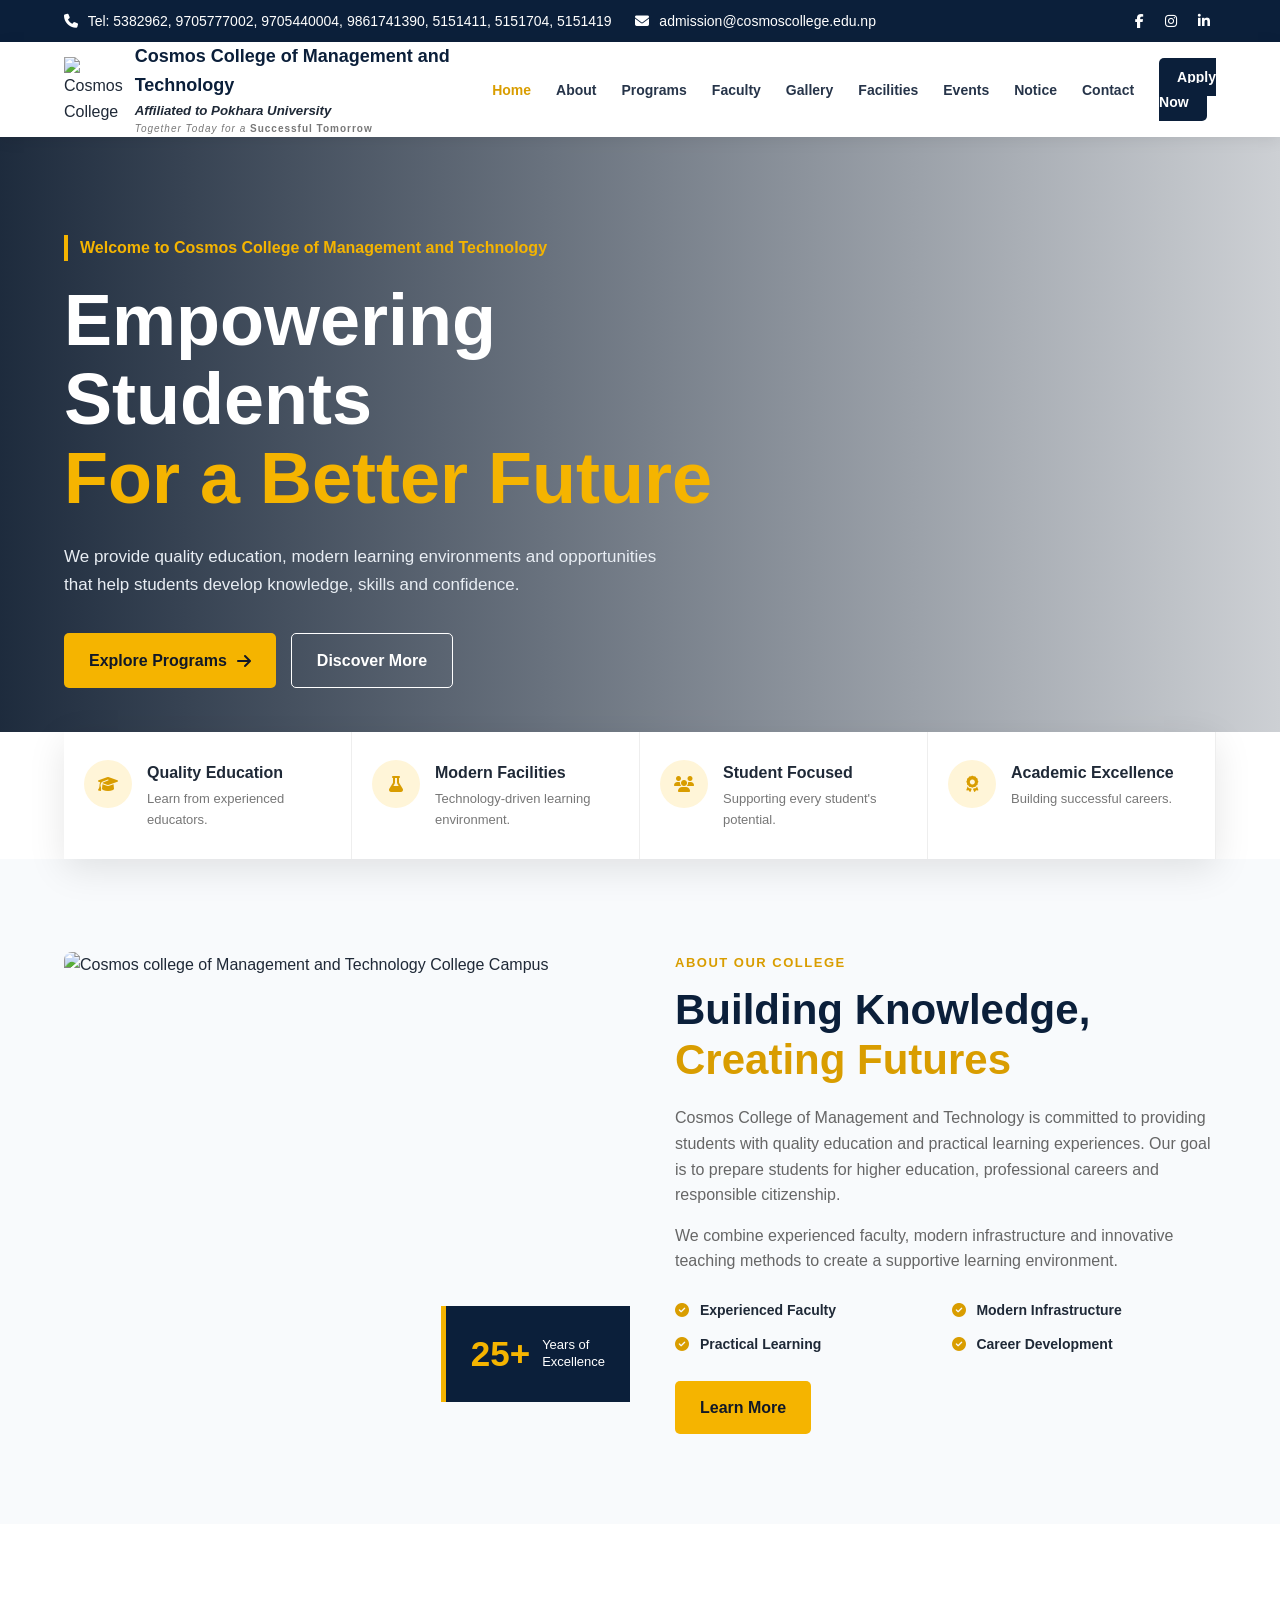
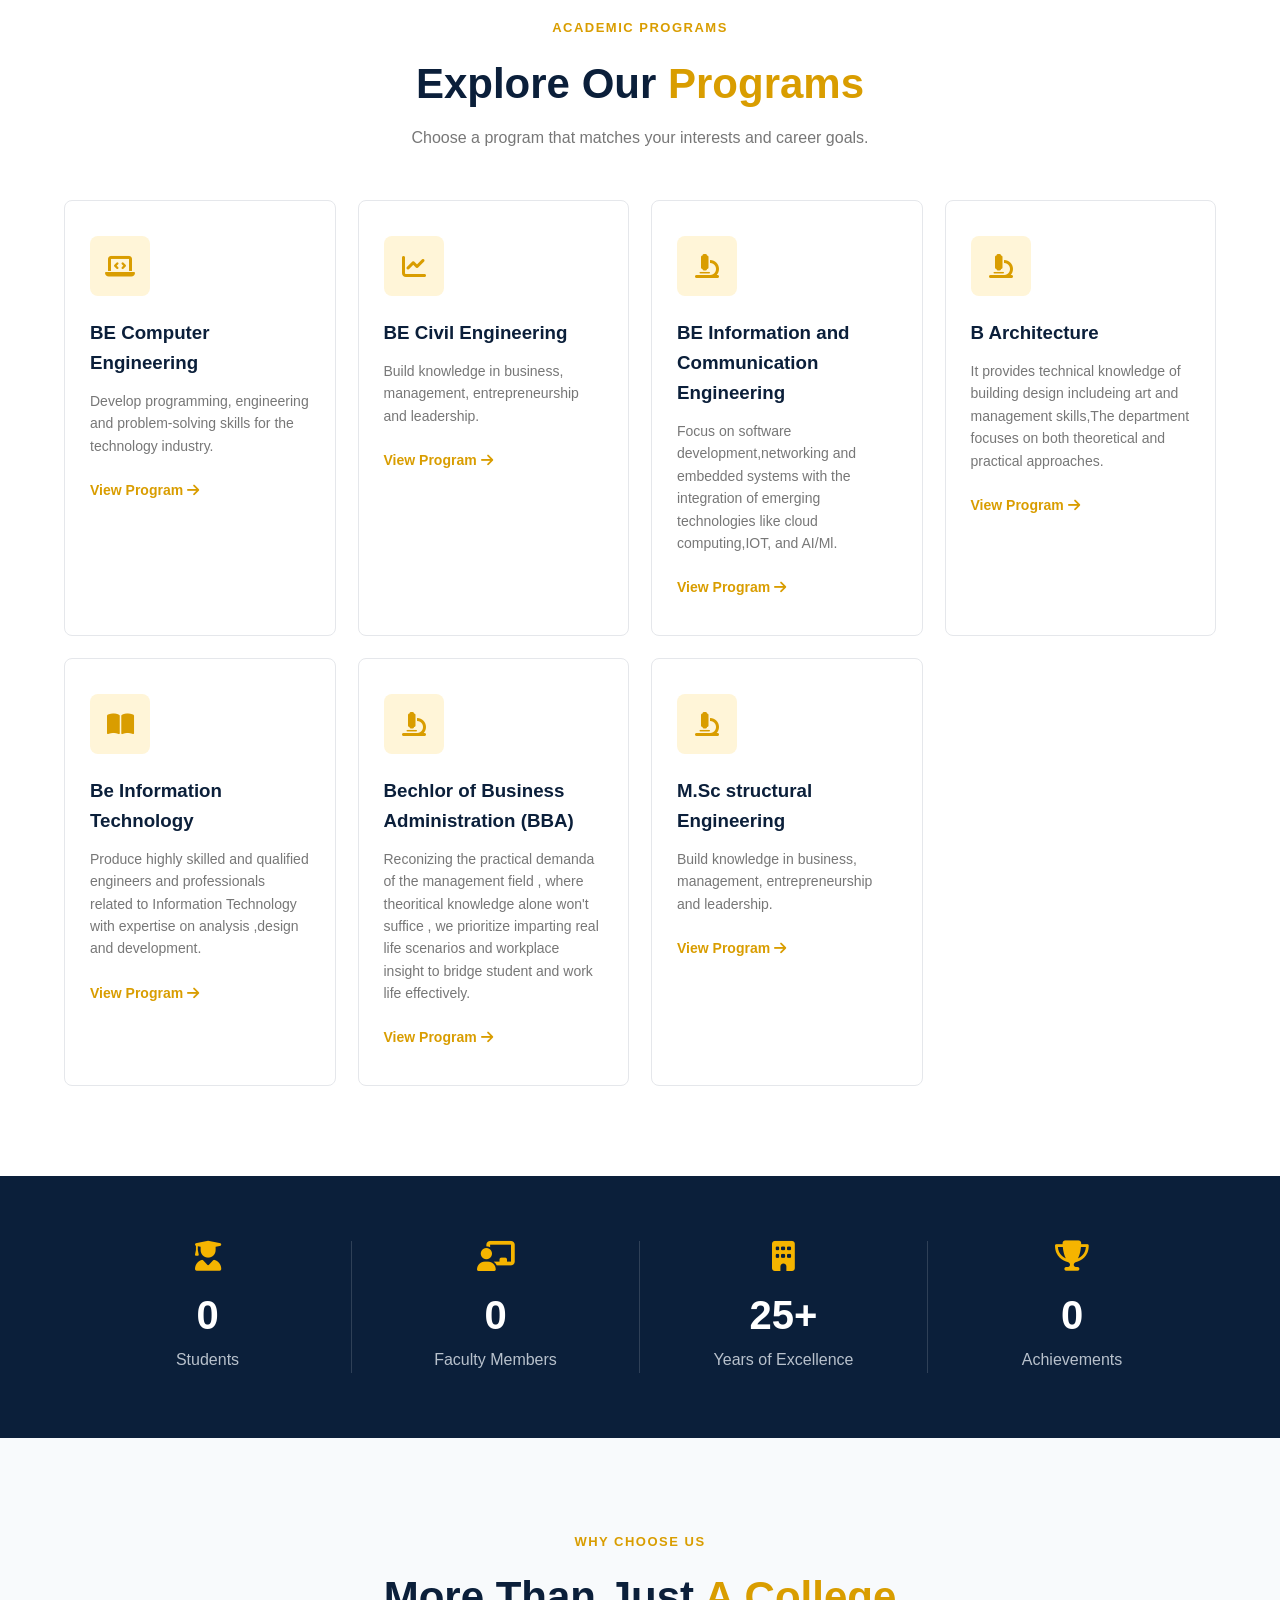
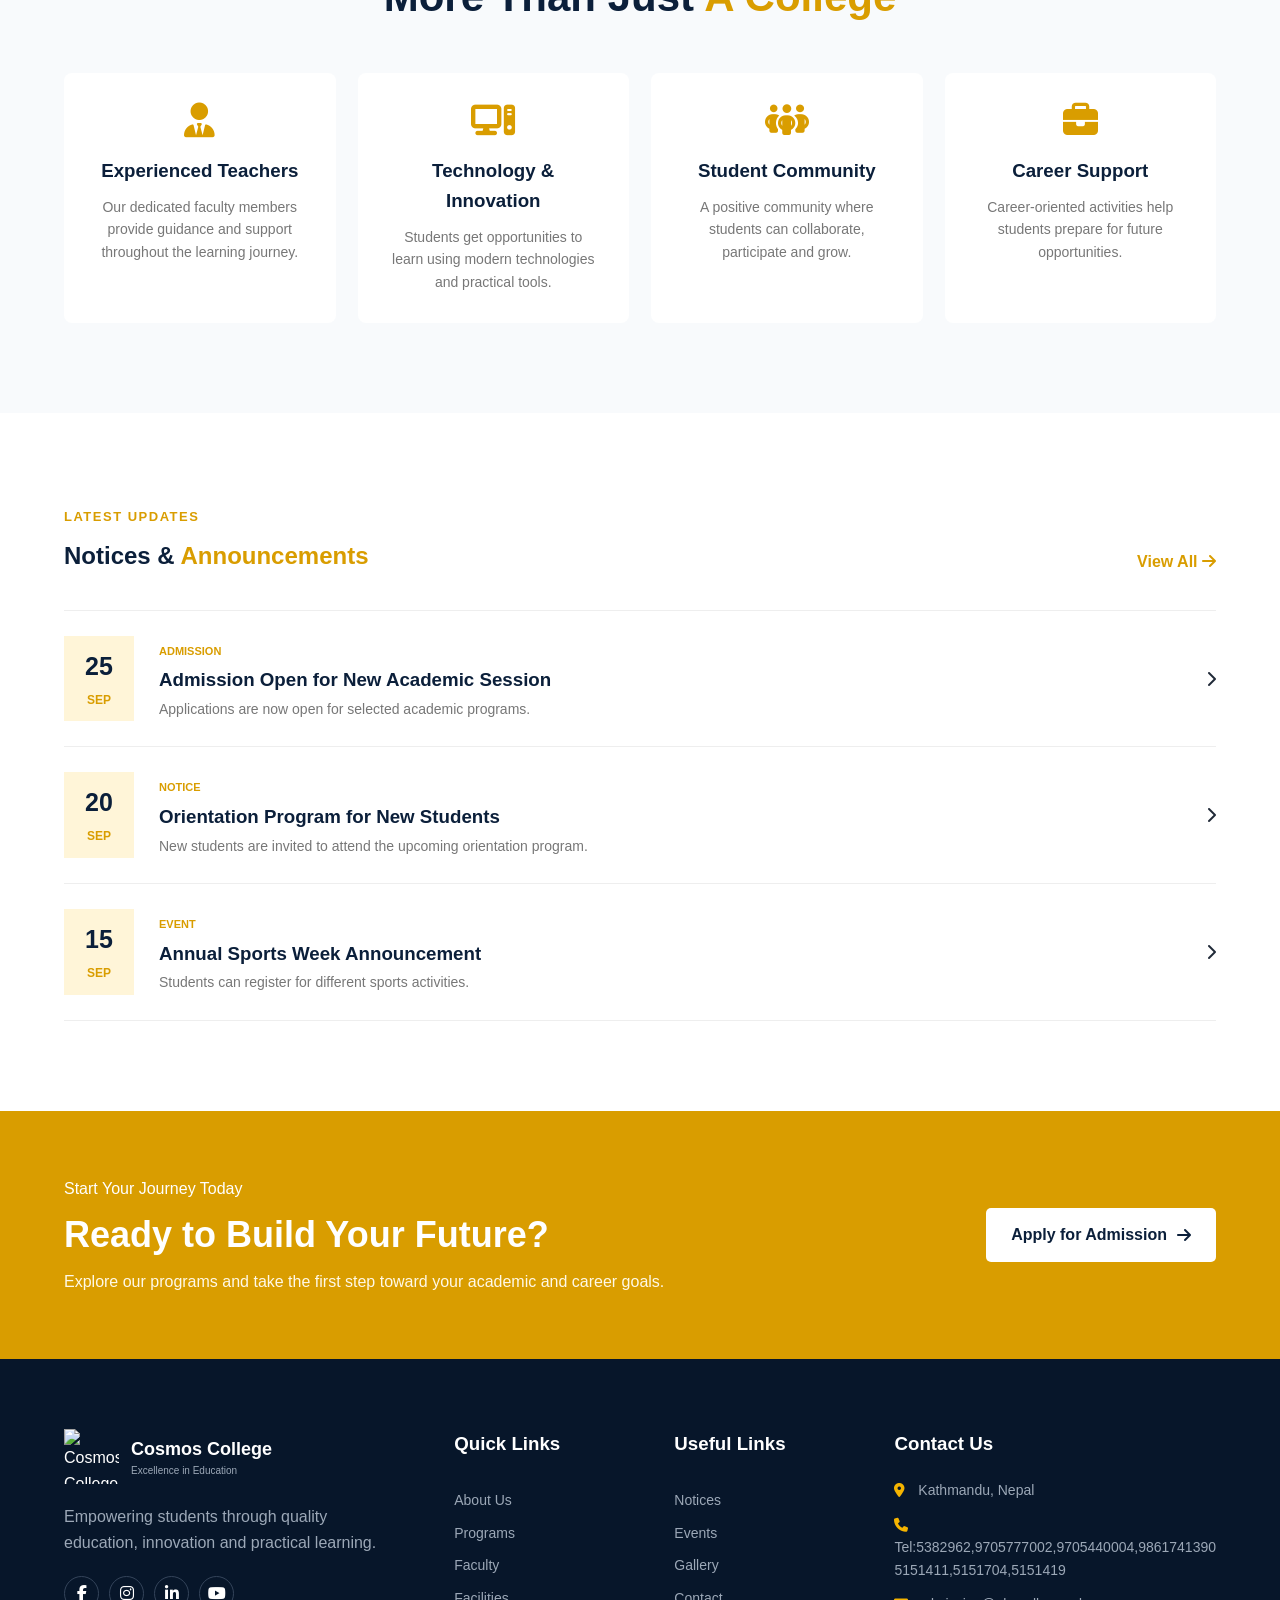
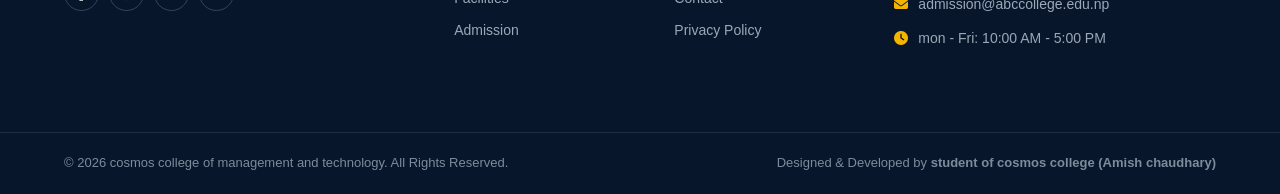
==== commit 8b8c9801: "image added in each file" ====
--- a/college_website/index.html
+++ b/college_website/index.html
@@ -70,7 +70,7 @@
             <a href="index.html" class="logo">
 
                 <img
-                    src="C:\Users\A plus\OneDrive\Desktop\278995656_367449892068865_4871846465309183999_n.png"
+                    src="c:\Users\A plus\OneDrive\Desktop\website\collegelogo.jpg.png"
                     alt="Cosmos College Logo"
                     class="college-logo"
                 >
@@ -135,6 +135,11 @@
                     <li>
                         <a href="faculty.html">
                             Faculty
+                        </a>
+                    </li>
+                    <li>
+                        <a href="gallery.html">
+                            Gallery
                         </a>
                     </li>
 
@@ -306,7 +311,7 @@
 
             <div class="about-image">
 
-                <img src="C:\Users\A plus\OneDrive\Desktop\581655916_1286203326860179_4538966652555884573_n.jpg"
+                <img src="C:\Users\A plus\OneDrive\Desktop\website\college.jpg.jpg"
                     alt="Cosmos college of Management and Technology College Campus">
 
                 <div class="experience-box">
@@ -603,7 +608,7 @@
                 <i class="fa-solid fa-building"></i>
 
                 <h2 class="counter" data-target="25">
-                    0
+                    25+
                 </h2>
 
                 <p>Years of Excellence</p>
@@ -885,7 +890,7 @@
 
                 <a href="index.html" class="footer-logo">
 
-    <img src="C:\Users\A plus\OneDrive\Desktop\278995656_367449892068865_4871846465309183999_n.png"
+    <img src="c:\Users\A plus\OneDrive\Desktop\website\collegelogo.jpg.png"
          alt="Cosmos College Logo"
          class="footer-college-logo">
 
